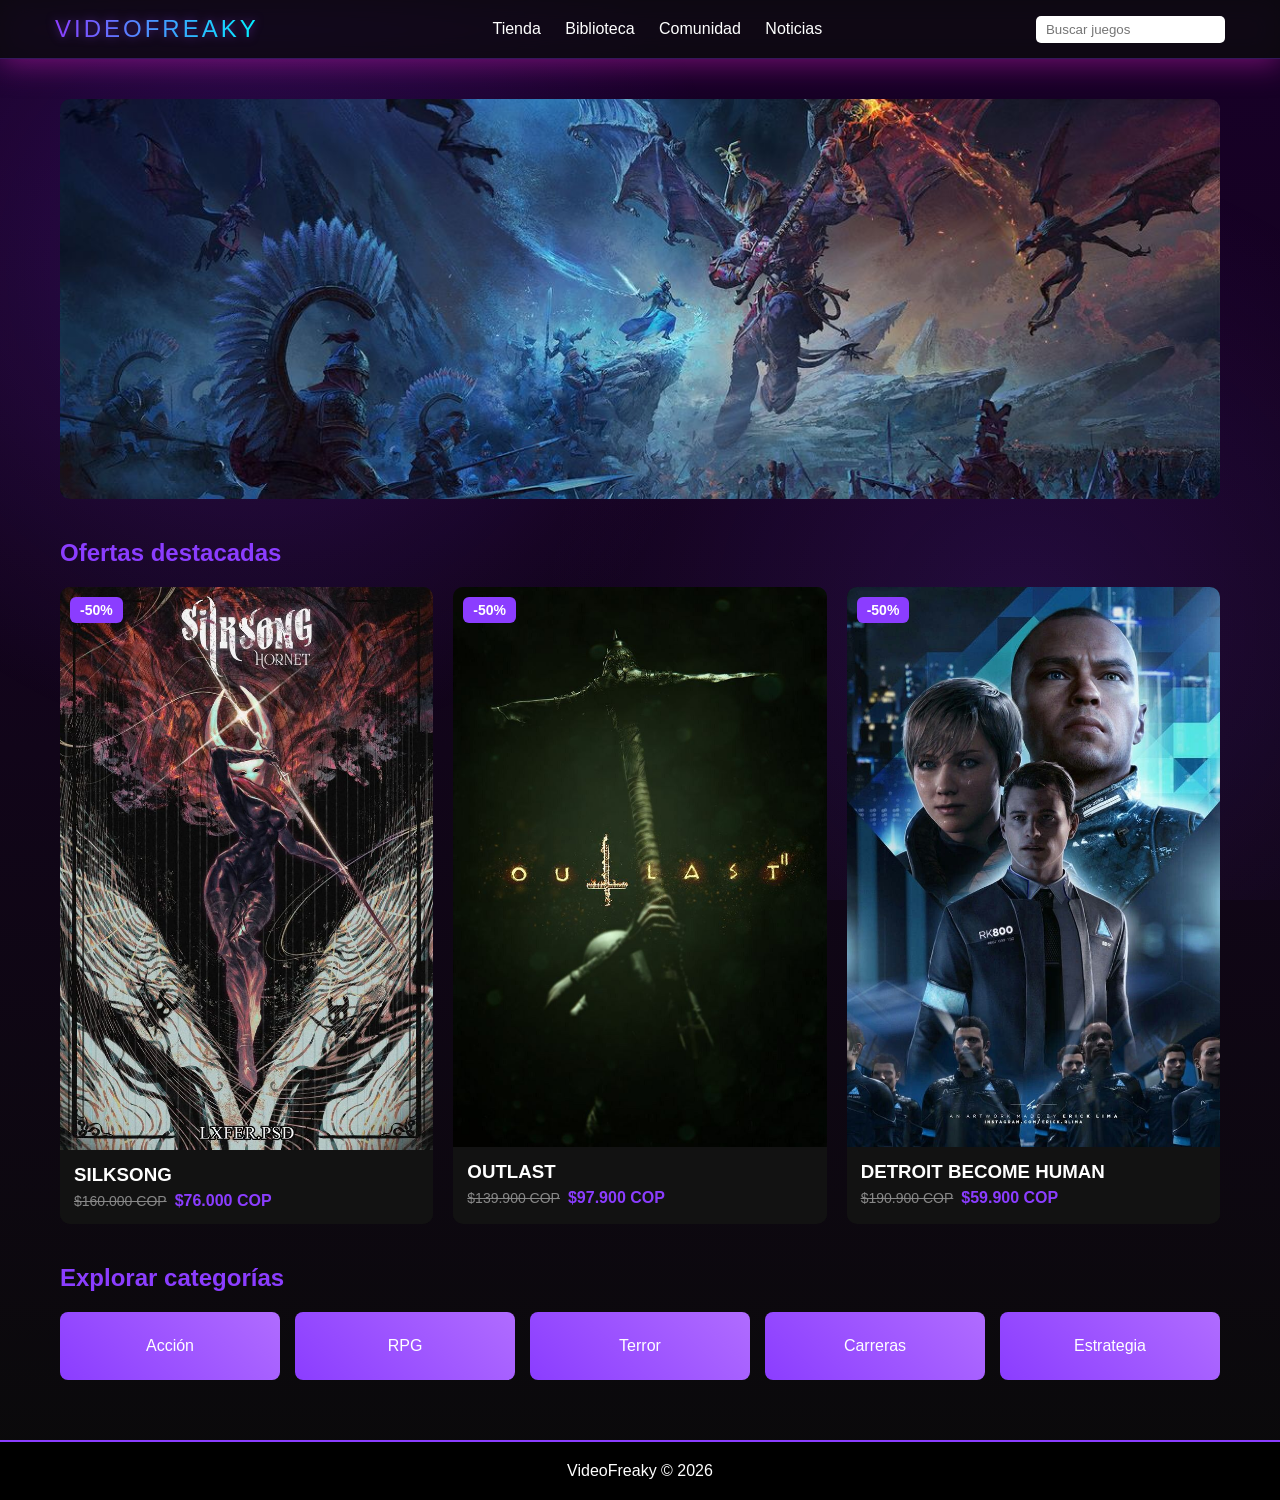
==== index.html @ d7b7fe49 "Zsamuel sube pantalla inicio y tienda" ====
<!DOCTYPE html>
<html lang="es">

<head>

<meta charset="UTF-8">
<meta name="viewport" content="width=device-width, initial-scale=1.0">

<title>Gaming Store</title>

<link rel="stylesheet" href="css/base.css">
<link rel="stylesheet" href="css/styles.css">

</head>

<body>

<header class="header">

<div class="header-container">

<div class="logo">VIDEOFREAKY</div>

<nav class="menu">

<a href="store.html">Tienda</a>
<a href="#">Biblioteca</a>
<a href="#">Comunidad</a>
<a href="#">Noticias</a>

</nav>

<div class="search">

<input type="text" placeholder="Buscar juegos">

</div>

</div>

</header>


<main class="container">


<section class="carousel">

<div class="slides">

<img src="img/28dc0fa06c894bc697329bf92b5572f1.jpg">
<img src="img/xd.jpg">
<img src="img/stardew.jpg">

</div>

</section>



<section class="section">

<h2 class="titulo">Ofertas destacadas</h2>

<div class="grid-juegos">



<div class="card">

<div class="img-container">

<img src="img/128f5e4051e6c9e184861a24edcba92d.jpg">

<video class="preview" muted autoplay loop playsinline preload="metadata">
<source src="video/Download (2).mp4" type="video/mp4">
</video>

<span class="discount">-50%</span>

<div class="hover-info">
<button class="download">Descargar</button>
</div>

</div>

<div class="card-info">

<h3>SILKSONG</h3>

<div class="price">

<span class="old">$160.000 COP</span>
<span class="new">$76.000 COP</span>

</div>

</div>

</div>



<div class="card">

<div class="img-container">

<img src="img/ef85c23fe9c335c538729b9ab734ed21.jpg">

<video class="preview" muted autoplay loop playsinline preload="metadata">
<source src="video/Download (3).mp4" type="video/mp4">
</video>

<span class="discount">-50%</span>

<div class="hover-info">
<button class="download">Descargar</button>
</div>

</div>

<div class="card-info">

<h3>OUTLAST</h3>

<div class="price">

<span class="old">$139.900 COP</span>
<span class="new">$97.900 COP</span>

</div>

</div>

</div>



<div class="card">

<div class="img-container">

<img src="img/4e8bc3173b21a3a9ef9c269b82b7cd5c.jpg">
<video class="preview" muted autoplay loop playsinline preload="metadata">
<source src="video/Download (4).mp4" type="video/mp4">
</video>

<span class="discount">-50%</span>

<div class="hover-info">
<button class="download">Descargar</button>
</div>

</div>

<div class="card-info">

<h3>DETROIT BECOME HUMAN</h3>

<div class="price">

<span class="old">$190.900 COP</span>
<span class="new">$59.900 COP</span>

</div>

</div>

</div>



</div>

</section>



<section class="section">

<h2 class="titulo">Explorar categorías</h2>

<div class="grid-categorias">

<div class="categoria">Acción</div>
<div class="categoria">RPG</div>
<div class="categoria">Terror</div>
<div class="categoria">Carreras</div>
<div class="categoria">Estrategia</div>

</div>

</section>


</main>



<footer class="footer">

VideoFreaky © 2026

</footer>

</body>
</html>
---- css/base.css ----
*{
margin:0;
padding:0;
box-sizing:border-box;
}

body{

font-family:Arial, Helvetica, sans-serif;

background:linear-gradient(180deg,#180028,#0a0a0a);

color:white;

}

img{
width:100%;
display:block;
}

a{
text-decoration:none;
color:white;
}

.container{

max-width:1200px;
margin:auto;
padding:20px;

}
---- css/styles.css ----
:root {
    --morado: #8b3dff;
    --morado-glow: rgba(139, 61, 255, 0.5);
    --cian: #00f2ff; /* Color de acento secundario para contraste */
    --negro: #050505; /* Un negro más profundo */
    --gris: #121212; /* Gris más integrado */
    --glass: rgba(255, 255, 255, 0.03);
}


/* HEADER */

.header {
    background: rgba(10, 10, 10, 0.8);
    backdrop-filter: blur(15px) saturate(180%);
    border-bottom: 1px solid rgba(139, 61, 255, 0.3);
    box-shadow: 0 4px 30px rgba(212, 30, 191, 0.5);
    position: sticky;
    top: 0;
    z-index: 1000;
}

.header-container{

max-width:1200px;
margin:auto;

display:flex;
justify-content:space-between;
align-items:center;

padding:15px;

}

.logo {
    font-size: 24px;
    letter-spacing: 3px;
    background: linear-gradient(to right, var(--morado), var(--cian));
    -webkit-background-clip: text;
    -webkit-text-fill-color: transparent;
    filter: drop-shadow(0 0 5px var(--morado-glow));
}

.menu a{

margin-left:20px;
transition:0.3s;
font-weight:500;

}

.menu a:hover{

color:var(--morado);
text-shadow:0 0 10px #8b3dff;

}

.search input{

padding:6px 10px;
border-radius:5px;
border:none;

}



/* CARRUSEL */

.carousel{
margin-top:20px;
overflow:hidden;
border-radius:10px;
}

.slides{
display:flex;
width:100%;
animation:slider 15s infinite;
}

.slides img{
flex:0 0 100%;
width:100%;
height:400px;
object-fit:cover;
}

@keyframes slider{

0%{transform:translateX(0)}
30%{transform:translateX(0)}

33%{transform:translateX(-100%)}
63%{transform:translateX(-100%)}

66%{transform:translateX(-200%)}
96%{transform:translateX(-200%)}

100%{transform:translateX(0)}

}



/* SECCIONES */

.section{

margin-top:40px;

}

.titulo{

margin-bottom:20px;
color:var(--morado);

}



/* GRID JUEGOS */

.grid-juegos{

display:grid;

grid-template-columns:repeat(auto-fit,minmax(250px,1fr));

gap:20px;

}



/* TARJETAS */

.card{

background:var(--gris);
border-radius:10px;
overflow:hidden;
transition:0.3s;

}

.card:hover{

transform:translateY(-8px) scale(1.03);

box-shadow:
0 10px 25px rgba(0,0,0,0.7),
0 0 20px rgba(139,61,255,0.6);

}

.card-info{
padding:14px;
display:flex;
flex-direction:column;
gap:6px;
background:var(--gris);
}




/* CONTENEDOR IMAGEN */

.img-container{
position:relative;
overflow:hidden;
}



/* DESCUENTO */

.discount{
position:absolute;
top:10px;
left:10px;

background:var(--morado);
padding:5px 10px;

border-radius:6px;
font-size:14px;
font-weight:bold;

z-index:2;
}



/* INFO HOVER */

.hover-info{

position:absolute;

top:0;
left:0;

width:100%;
height:100%;

display:flex;

justify-content:center;
align-items:center;

background:rgba(0,0,0,0.7);

opacity:0;

transition:0.3s;

}

.card:hover .hover-info{

opacity:1;

}



/* BOTON */

.download{

background:#8b3dff;
border:none;
padding:10px 20px;
border-radius:6px;
color:white;
font-weight:bold;
cursor:pointer;
transition:0.3s;

}

.download:hover {
    background: linear-gradient(135deg, #a867ff, var(--morado));
    box-shadow: 0 0 25px var(--morado);
}



/* PRECIOS */

.price{
display:flex;
align-items:center;
gap:8px;
font-size:15px;
}

.old{
text-decoration:line-through;
color:#888;
font-size:14px;
}

.new{
color:var(--morado);
font-weight:bold;
font-size:16px;
}



/* CATEGORIAS */

.grid-categorias{

display:grid;

grid-template-columns:repeat(auto-fit,minmax(150px,1fr));

gap:15px;

}

.categoria{

background:linear-gradient(45deg,#8b3dff,#b06cff);
padding:25px;
border-radius:8px;
text-align:center;
transition:0.3s;

}

.categoria:hover{

transform:scale(1.08);
box-shadow:0 0 15px #8b3dff;

}



/* FOOTER */

.footer{

margin-top:40px;
padding:20px;
text-align:center;
background:black;
border-top:2px solid var(--morado);

}



/* FONDO AMBIENTE */

body::before{

content:"";

position:fixed;

top:0;
left:0;

width:100%;
height:100%;

background:
radial-gradient(circle at 20% 30%,rgba(139,61,255,0.2),transparent 40%),
radial-gradient(circle at 80% 70%,rgba(139,61,255,0.15),transparent 40%);

z-index:-1;

animation:ambient 8s infinite alternate;

}

@keyframes ambient{

0%{opacity:0.4}
100%{opacity:0.8}

}

.preview{
position:absolute;
top:0;
left:0;
width:100%;
height:100%;
object-fit:cover;
opacity:0;
transition:0.4s;
}

.card:hover .preview{
opacity:1;
}
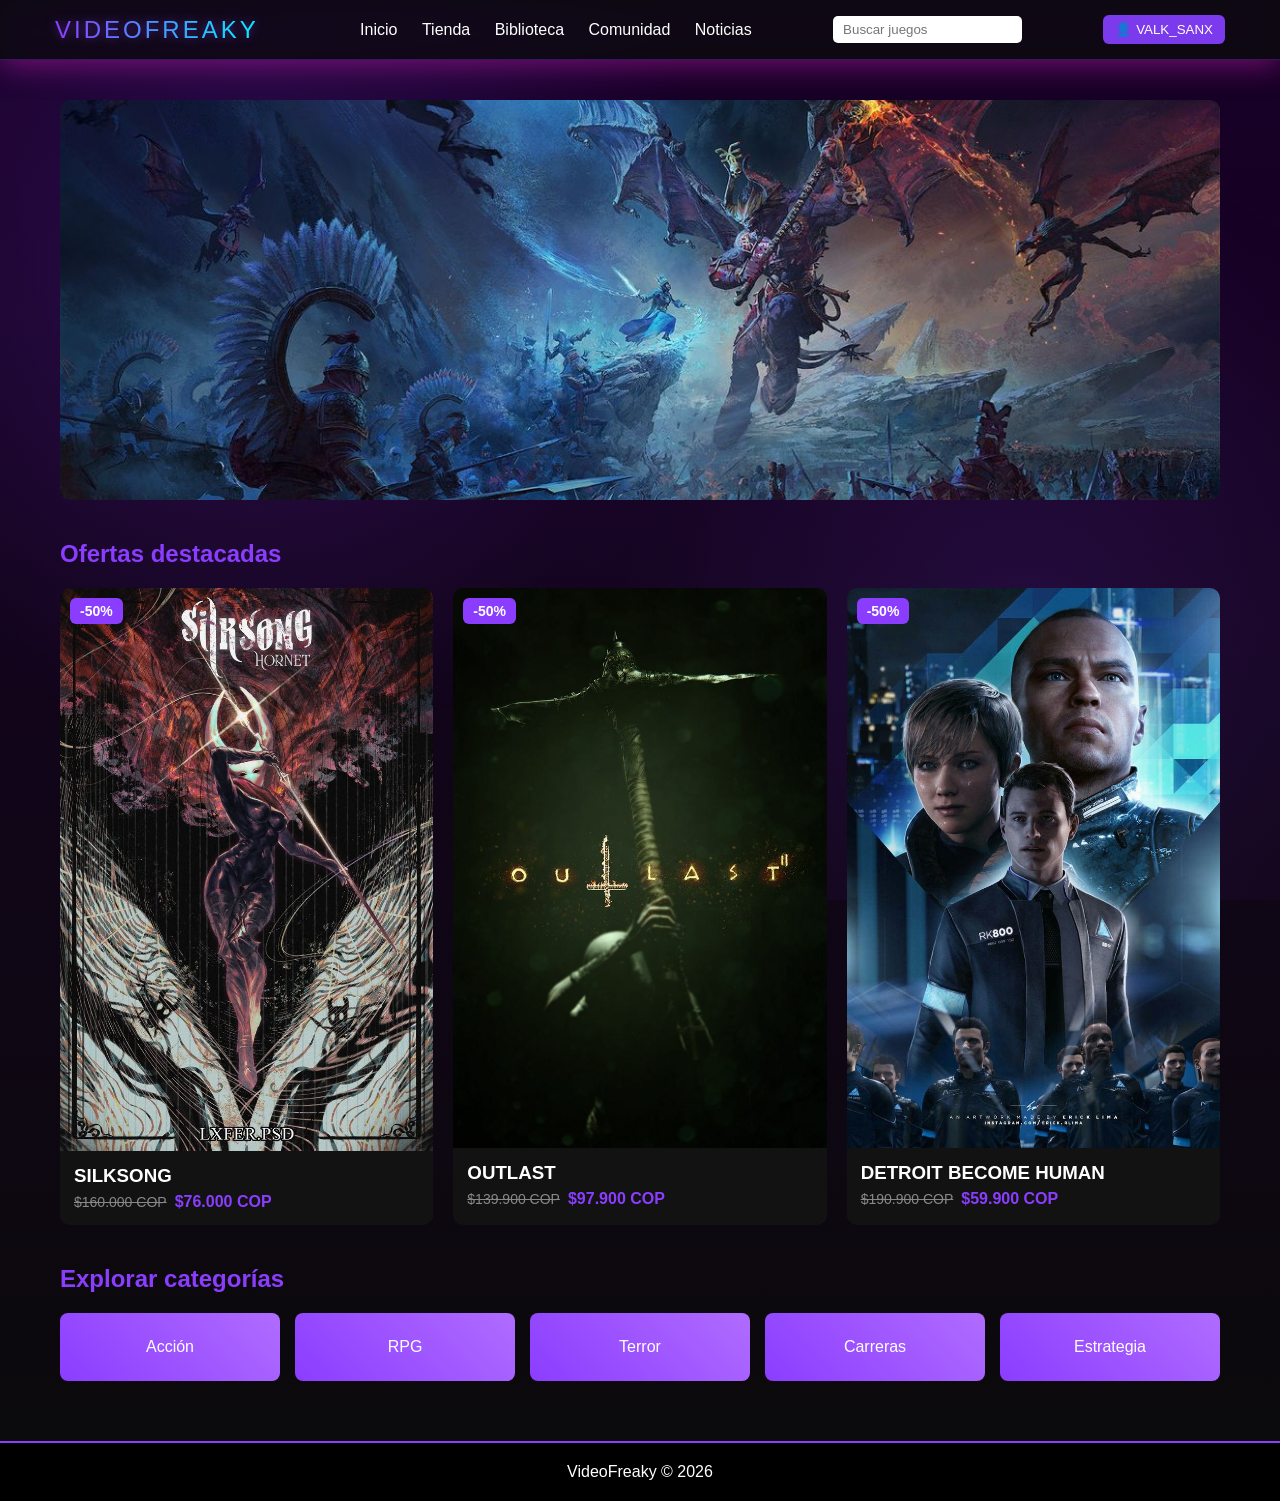
==== commit 9e77c2d4: "heysel" ====
--- a/index.html
+++ b/index.html
@@ -23,9 +23,10 @@
 
 <nav class="menu">
 
+<a href="index.html">Inicio</a>
 <a href="store.html">Tienda</a>
 <a href="#">Biblioteca</a>
-<a href="#">Comunidad</a>
+<a href="comuni.html">Comunidad</a>
 <a href="#">Noticias</a>
 
 </nav>
@@ -35,6 +36,25 @@
 <input type="text" placeholder="Buscar juegos">
 
 </div>
+
+<button class="login-btn" onclick="toggleUserMenu()">
+      👤 VALK_SANX
+    </button>
+
+    
+    <div id="userMenu" class="user-menu">
+      <p>Mi cuenta</p>
+      <p>Configuración</p>
+      <p>Cerrar sesión</p>
+    </div>
+
+<script>
+function toggleUserMenu() {
+  const menu = document.getElementById("userMenu");
+  menu.style.display = menu.style.display === "block" ? "none" : "block";
+}
+</script>
+
 
 </div>
 
@@ -203,5 +223,8 @@
 
 </footer>
 
+
+
+
 </body>
 </html>
--- a/css/styles.css
+++ b/css/styles.css
@@ -363,4 +363,112 @@
 
 .card:hover .preview{
 opacity:1;
-}+}
+
+
+/* LOGIN Y COMUNIDAD */
+.login-btn {
+  background: #7c3aed;
+  border: none;
+  padding: 7px 12px;
+  border-radius: 6px;
+  color: white;
+  cursor: pointer;
+}
+
+.login-btn:hover {
+  background: #9333ea;
+}
+
+.user-menu {
+  display: none;
+  position: absolute;
+  top: 60px;
+  right: 30px;
+  background: #1f0037;
+  border-radius: 8px;
+  padding: 10px;
+  box-shadow: 0 0 10px rgba(0,0,0,0.5);
+}
+
+.user-menu p {
+  margin: 8px 0;
+  cursor: pointer;
+}
+
+.user-menu p:hover {
+  color: #a855f7;
+}
+
+.communi {
+  padding: 40px;
+}
+
+.communi h2 {
+  color: #a855f7;
+}
+
+.communi-container {
+  display: flex;
+  flex-direction: column;
+  gap: 20px;
+}
+
+.post {
+  background: #140028;
+  padding: 20px;
+  border-radius: 12px;
+  box-shadow: 0 0 10px rgba(0,0,0,0.5);
+}
+
+.post h3 {
+  margin: 0;
+  color: #c084fc;
+}
+
+.actions-post {
+  margin-top: 10px;
+}
+
+.actions-post button {
+  margin-right: 10px;
+  background: #7c3aed;
+  border: none;
+  padding: 5px 10px;
+  border-radius: 6px;
+  color: white;
+  cursor: pointer;
+}
+
+.create-post {
+  display: flex;
+  gap: 5px;
+  max-width: ;
+  margin-bottom: 10px;
+}
+
+.create-post input {
+  flex: 1;
+  width: 100%;
+  padding: 15px;
+  border-radius: 12px;
+  border: none;
+  background: #2d0358;
+  color: white;
+  box-shadow: 0 0 15px rgba(0,0,0,0.6);
+}
+
+.create-post input::placeholder {
+  color: #aaa;
+}
+
+.create-post button {
+  background: #7c3aed;
+  border: none;
+  padding: 10px 18px;
+  border-radius: 8px;
+  color: white;
+  cursor: pointer;
+}
+
+
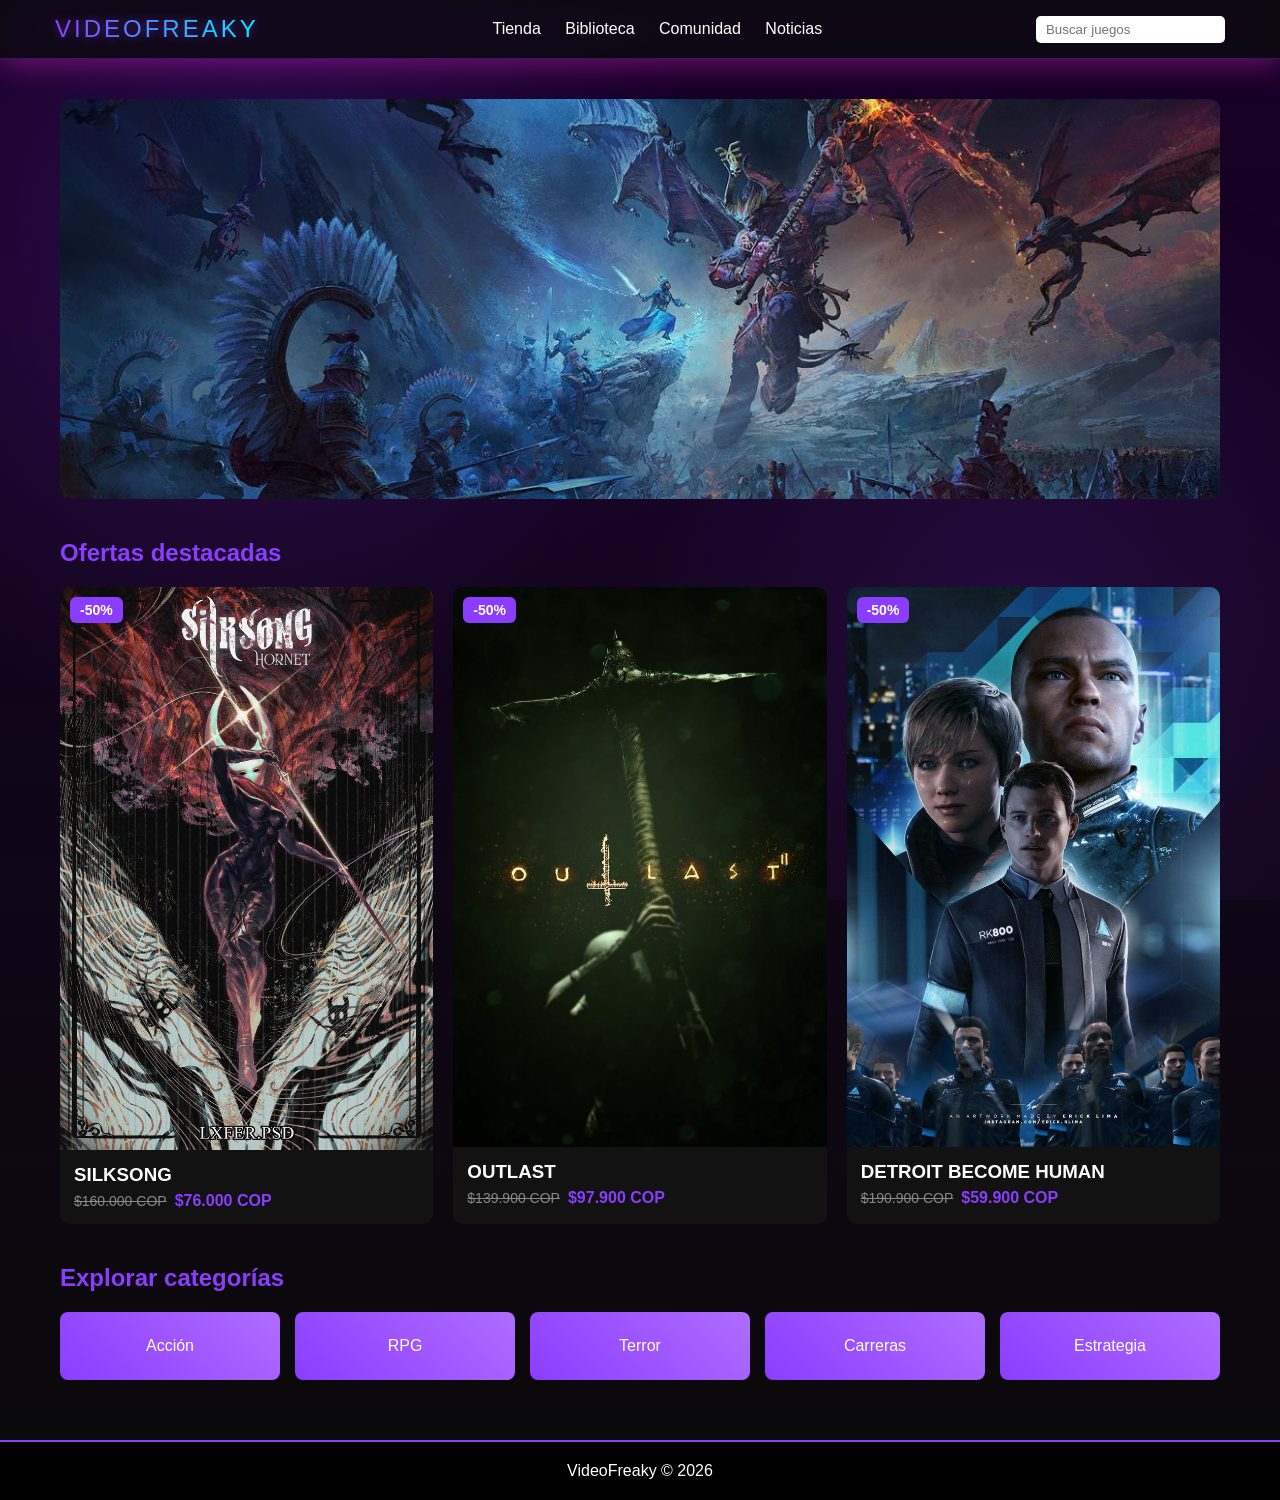
==== commit a0ea7319: "Merge pull request #1 from Zsamu-udb/inicio-tienda Inicio tienda-Casi Final" ====
--- a/index.html
+++ b/index.html
@@ -23,10 +23,9 @@
 
 <nav class="menu">
 
-<a href="index.html">Inicio</a>
 <a href="store.html">Tienda</a>
 <a href="#">Biblioteca</a>
-<a href="comuni.html">Comunidad</a>
+<a href="#">Comunidad</a>
 <a href="#">Noticias</a>
 
 </nav>
@@ -36,25 +35,6 @@
 <input type="text" placeholder="Buscar juegos">
 
 </div>
-
-<button class="login-btn" onclick="toggleUserMenu()">
-      👤 VALK_SANX
-    </button>
-
-    
-    <div id="userMenu" class="user-menu">
-      <p>Mi cuenta</p>
-      <p>Configuración</p>
-      <p>Cerrar sesión</p>
-    </div>
-
-<script>
-function toggleUserMenu() {
-  const menu = document.getElementById("userMenu");
-  menu.style.display = menu.style.display === "block" ? "none" : "block";
-}
-</script>
-
 
 </div>
 
@@ -223,8 +203,5 @@
 
 </footer>
 
-
-
-
 </body>
 </html>
--- a/css/styles.css
+++ b/css/styles.css
@@ -363,112 +363,4 @@
 
 .card:hover .preview{
 opacity:1;
-}
-
-
-/* LOGIN Y COMUNIDAD */
-.login-btn {
-  background: #7c3aed;
-  border: none;
-  padding: 7px 12px;
-  border-radius: 6px;
-  color: white;
-  cursor: pointer;
-}
-
-.login-btn:hover {
-  background: #9333ea;
-}
-
-.user-menu {
-  display: none;
-  position: absolute;
-  top: 60px;
-  right: 30px;
-  background: #1f0037;
-  border-radius: 8px;
-  padding: 10px;
-  box-shadow: 0 0 10px rgba(0,0,0,0.5);
-}
-
-.user-menu p {
-  margin: 8px 0;
-  cursor: pointer;
-}
-
-.user-menu p:hover {
-  color: #a855f7;
-}
-
-.communi {
-  padding: 40px;
-}
-
-.communi h2 {
-  color: #a855f7;
-}
-
-.communi-container {
-  display: flex;
-  flex-direction: column;
-  gap: 20px;
-}
-
-.post {
-  background: #140028;
-  padding: 20px;
-  border-radius: 12px;
-  box-shadow: 0 0 10px rgba(0,0,0,0.5);
-}
-
-.post h3 {
-  margin: 0;
-  color: #c084fc;
-}
-
-.actions-post {
-  margin-top: 10px;
-}
-
-.actions-post button {
-  margin-right: 10px;
-  background: #7c3aed;
-  border: none;
-  padding: 5px 10px;
-  border-radius: 6px;
-  color: white;
-  cursor: pointer;
-}
-
-.create-post {
-  display: flex;
-  gap: 5px;
-  max-width: ;
-  margin-bottom: 10px;
-}
-
-.create-post input {
-  flex: 1;
-  width: 100%;
-  padding: 15px;
-  border-radius: 12px;
-  border: none;
-  background: #2d0358;
-  color: white;
-  box-shadow: 0 0 15px rgba(0,0,0,0.6);
-}
-
-.create-post input::placeholder {
-  color: #aaa;
-}
-
-.create-post button {
-  background: #7c3aed;
-  border: none;
-  padding: 10px 18px;
-  border-radius: 8px;
-  color: white;
-  cursor: pointer;
-}
-
-
+}
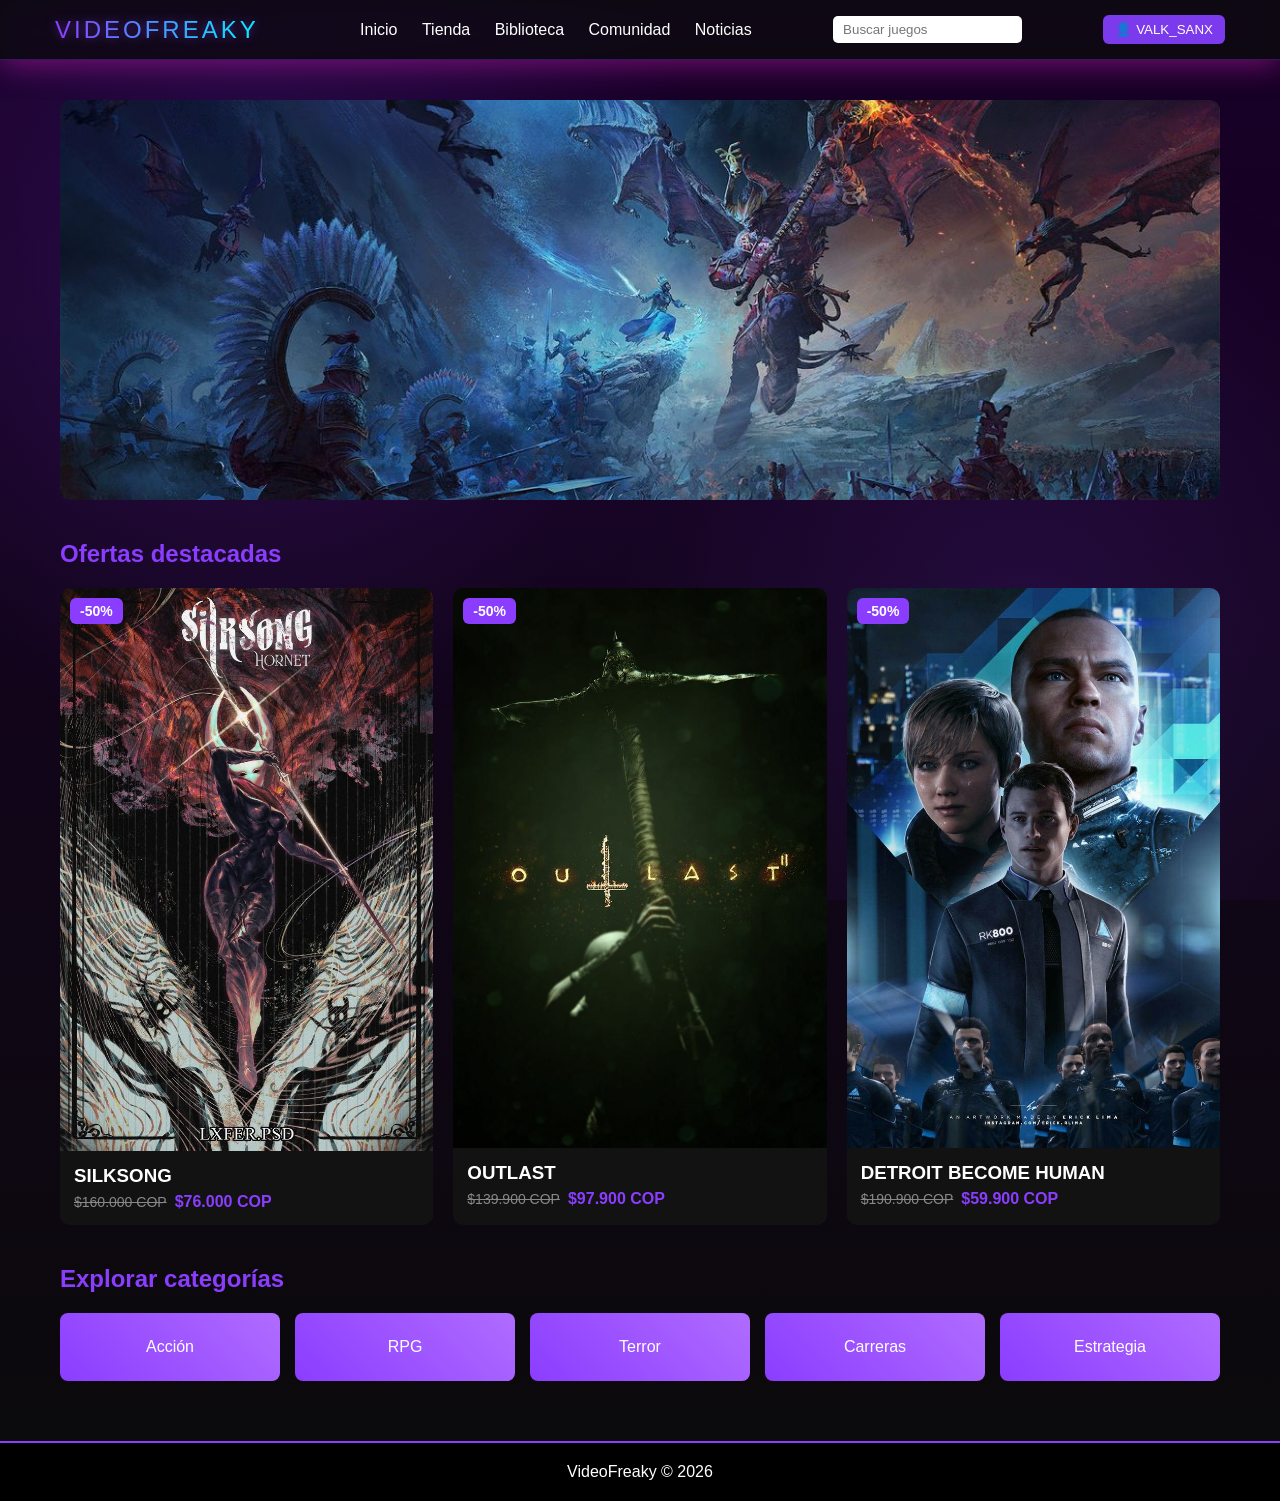
==== commit 8d60fd31: "Merge pull request #2 from Zsamu-udb/comunidad-cuenta heysel-comunidad y cuenta" ====
--- a/index.html
+++ b/index.html
@@ -23,9 +23,10 @@
 
 <nav class="menu">
 
+<a href="index.html">Inicio</a>
 <a href="store.html">Tienda</a>
 <a href="#">Biblioteca</a>
-<a href="#">Comunidad</a>
+<a href="comuni.html">Comunidad</a>
 <a href="#">Noticias</a>
 
 </nav>
@@ -35,6 +36,25 @@
 <input type="text" placeholder="Buscar juegos">
 
 </div>
+
+<button class="login-btn" onclick="toggleUserMenu()">
+      👤 VALK_SANX
+    </button>
+
+    
+    <div id="userMenu" class="user-menu">
+      <p>Mi cuenta</p>
+      <p>Configuración</p>
+      <p>Cerrar sesión</p>
+    </div>
+
+<script>
+function toggleUserMenu() {
+  const menu = document.getElementById("userMenu");
+  menu.style.display = menu.style.display === "block" ? "none" : "block";
+}
+</script>
+
 
 </div>
 
@@ -203,5 +223,8 @@
 
 </footer>
 
+
+
+
 </body>
 </html>
--- a/css/styles.css
+++ b/css/styles.css
@@ -363,4 +363,112 @@
 
 .card:hover .preview{
 opacity:1;
-}+}
+
+
+/* LOGIN Y COMUNIDAD */
+.login-btn {
+  background: #7c3aed;
+  border: none;
+  padding: 7px 12px;
+  border-radius: 6px;
+  color: white;
+  cursor: pointer;
+}
+
+.login-btn:hover {
+  background: #9333ea;
+}
+
+.user-menu {
+  display: none;
+  position: absolute;
+  top: 60px;
+  right: 30px;
+  background: #1f0037;
+  border-radius: 8px;
+  padding: 10px;
+  box-shadow: 0 0 10px rgba(0,0,0,0.5);
+}
+
+.user-menu p {
+  margin: 8px 0;
+  cursor: pointer;
+}
+
+.user-menu p:hover {
+  color: #a855f7;
+}
+
+.communi {
+  padding: 40px;
+}
+
+.communi h2 {
+  color: #a855f7;
+}
+
+.communi-container {
+  display: flex;
+  flex-direction: column;
+  gap: 20px;
+}
+
+.post {
+  background: #140028;
+  padding: 20px;
+  border-radius: 12px;
+  box-shadow: 0 0 10px rgba(0,0,0,0.5);
+}
+
+.post h3 {
+  margin: 0;
+  color: #c084fc;
+}
+
+.actions-post {
+  margin-top: 10px;
+}
+
+.actions-post button {
+  margin-right: 10px;
+  background: #7c3aed;
+  border: none;
+  padding: 5px 10px;
+  border-radius: 6px;
+  color: white;
+  cursor: pointer;
+}
+
+.create-post {
+  display: flex;
+  gap: 5px;
+  max-width: ;
+  margin-bottom: 10px;
+}
+
+.create-post input {
+  flex: 1;
+  width: 100%;
+  padding: 15px;
+  border-radius: 12px;
+  border: none;
+  background: #2d0358;
+  color: white;
+  box-shadow: 0 0 15px rgba(0,0,0,0.6);
+}
+
+.create-post input::placeholder {
+  color: #aaa;
+}
+
+.create-post button {
+  background: #7c3aed;
+  border: none;
+  padding: 10px 18px;
+  border-radius: 8px;
+  color: white;
+  cursor: pointer;
+}
+
+
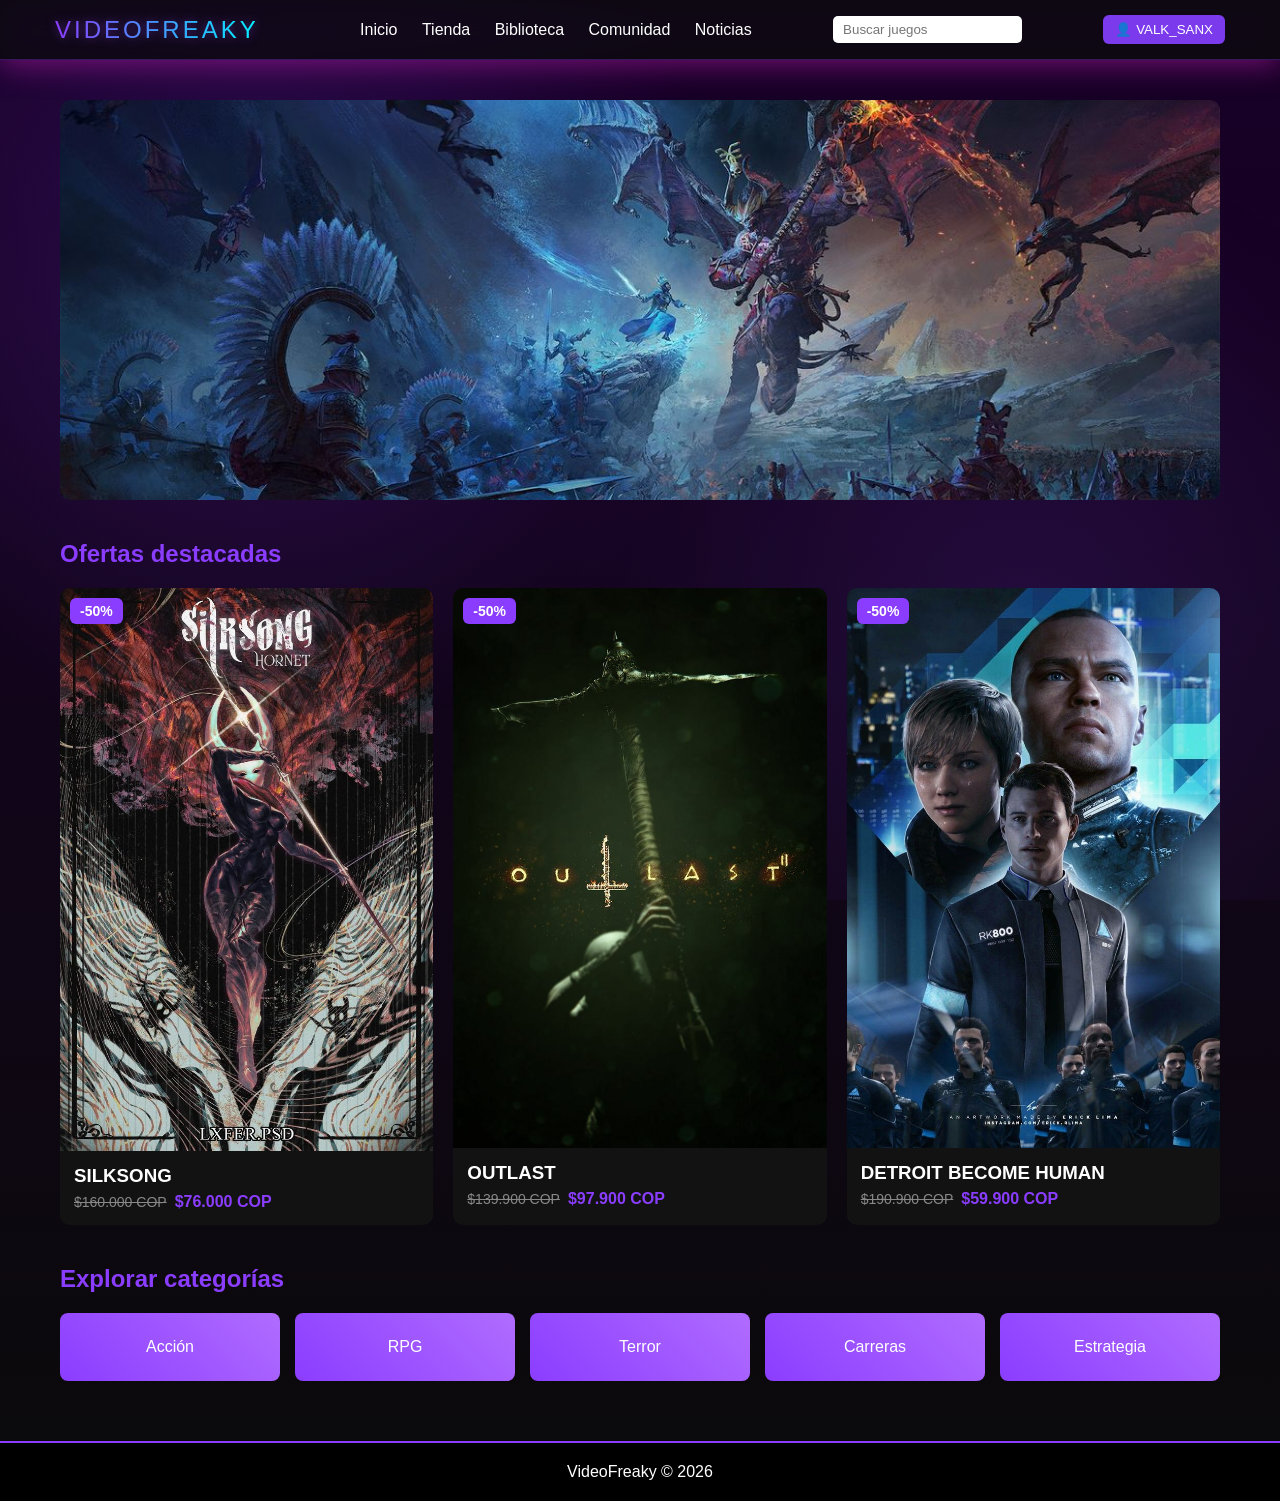
==== commit 4a01059c: "Merge pull request #4 from Zsamu-udb/biblioteca_noticias Correcciones Finales m.v" ====
--- a/index.html
+++ b/index.html
@@ -25,9 +25,9 @@
 
 <a href="index.html">Inicio</a>
 <a href="store.html">Tienda</a>
-<a href="#">Biblioteca</a>
+<a href="play_library.html">Biblioteca</a>
 <a href="comuni.html">Comunidad</a>
-<a href="#">Noticias</a>
+<a href="freaky_news.html">Noticias</a>
 
 </nav>
 
@@ -99,7 +99,9 @@
 <span class="discount">-50%</span>
 
 <div class="hover-info">
+<a href="games/silksong.html"
 <button class="download">Descargar</button>
+</a>
 </div>
 
 </div>
@@ -134,7 +136,9 @@
 <span class="discount">-50%</span>
 
 <div class="hover-info">
+<a href="games/outlast.html"
 <button class="download">Descargar</button>
+</a>
 </div>
 
 </div>
@@ -168,7 +172,9 @@
 <span class="discount">-50%</span>
 
 <div class="hover-info">
+<a href="games/detroit.html"
 <button class="download">Descargar</button>
+</a>
 </div>
 
 </div>
